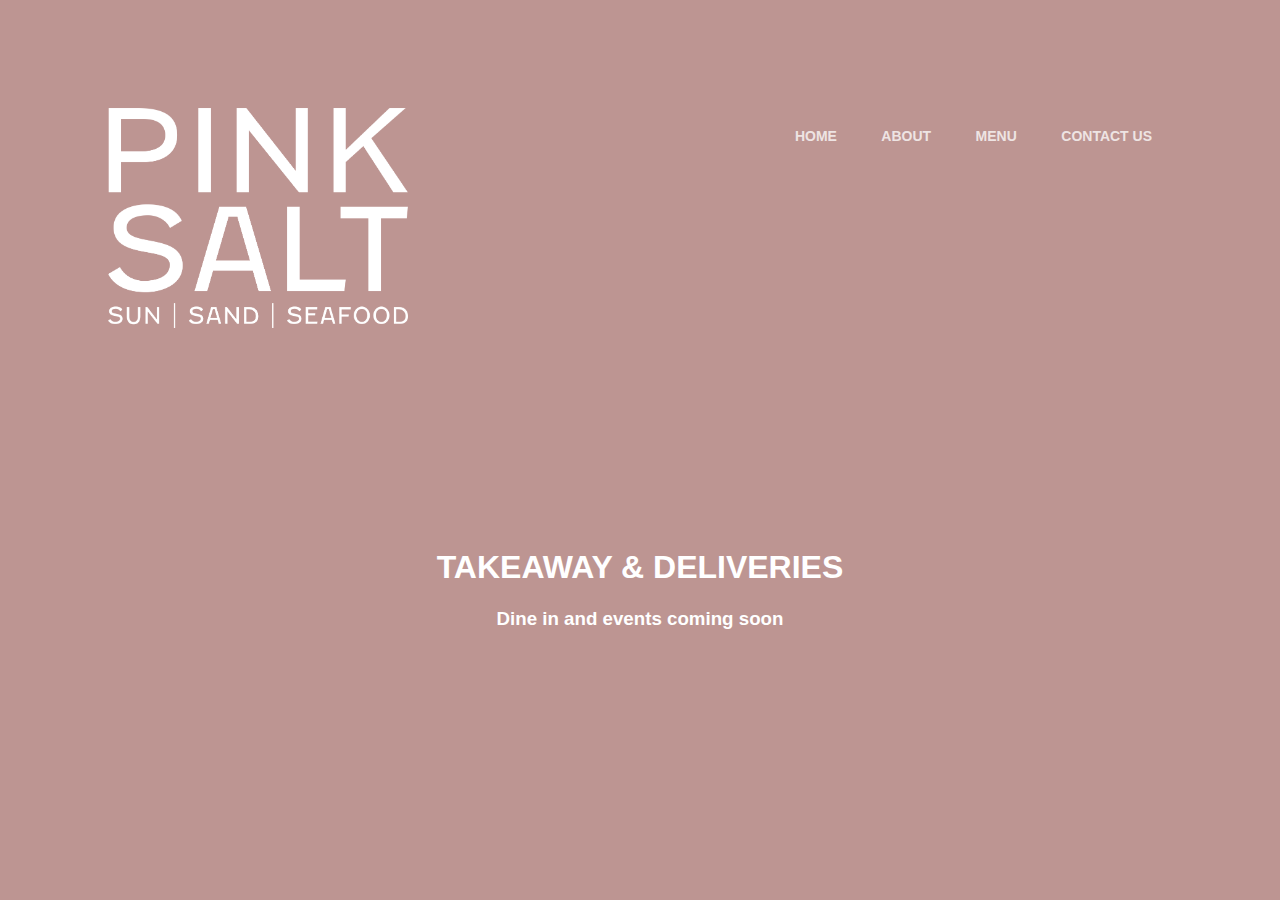
==== index.html @ 49effa6f "upload menu and contact page, images, and css" ====
<!DOCTYPE html>

<html>

<head>
    <meta charset="utf-8">
    <meta http-equiv="X-UA-Compatible" content="IE=edge">
    <title>Pink Salt</title>
    <meta name="description" content="">
    <meta name="viewport" content="width=device-width, initial-scale=1">
    <link rel="stylesheet" href="css/home.css">
</head>

<body>

    <div class="header" class="logo-link">
        <a href="index.html">
            <img src="images/logo.png" alt="logo" class="logo">
        </a>
        <div class="navbar">
            <a class="nav-link nav-link-grow-up" href="index.html">Home</a>
            <a class="nav-link nav-link-grow-up" href="about.html">About</a>
            <a class="nav-link nav-link-grow-up" href="menu.html">Menu</a>
            <a class="nav-link nav-link-grow-up" href="contact.html">Contact us</a>
        </div>
    </div>
    <div class="content">
        <h1>TAKEAWAY & DELIVERIES</h1>
        <h3>Dine in and events coming soon</h3>
    </div>
    <script src="" async defer></script>
</body>

</html>
---- css/home.css ----
* {
    background-color: #BD9592;
    font-family: Arial, Helvetica, sans-serif;
    max-width: 1920px;
    max-height: 1080px;
}

.header {
    padding: 100px;
    justify-content: space-between;
    display: flex;
    flex-wrap: wrap;
    align-content: center;
}

.logo {
    width: 300px;
    height: 220px;
    float: left;
    display: flex;
}

.nav-link {
    font-weight: bold;
    font-size: 14px;
    text-transform: uppercase;
    text-decoration: none;
    color: #ffffff;
    padding: 20px 0px;
    margin: 0px 20px;
    display: inline-block;
    position: relative;
    opacity: 0.75;
}

.nav-link:hover {
    opacity: 1;
}

.nav-link::before {
    transition: 300ms;
    height: 5px;
    content: "";
    position: absolute;
    background-color: #ffffff;
}

.nav-link-grow-up::before {
    height: 0%;
    width: 100%;
    bottom: 0px;
}

.nav-link-grow-up:hover::before {
    height: 5px;
}

.content {
    padding-top: 100px;
    text-align: center;
}

h1 {
    color: white;
}

h2 {
    color: white;
}

h3 {
    color: white;
}
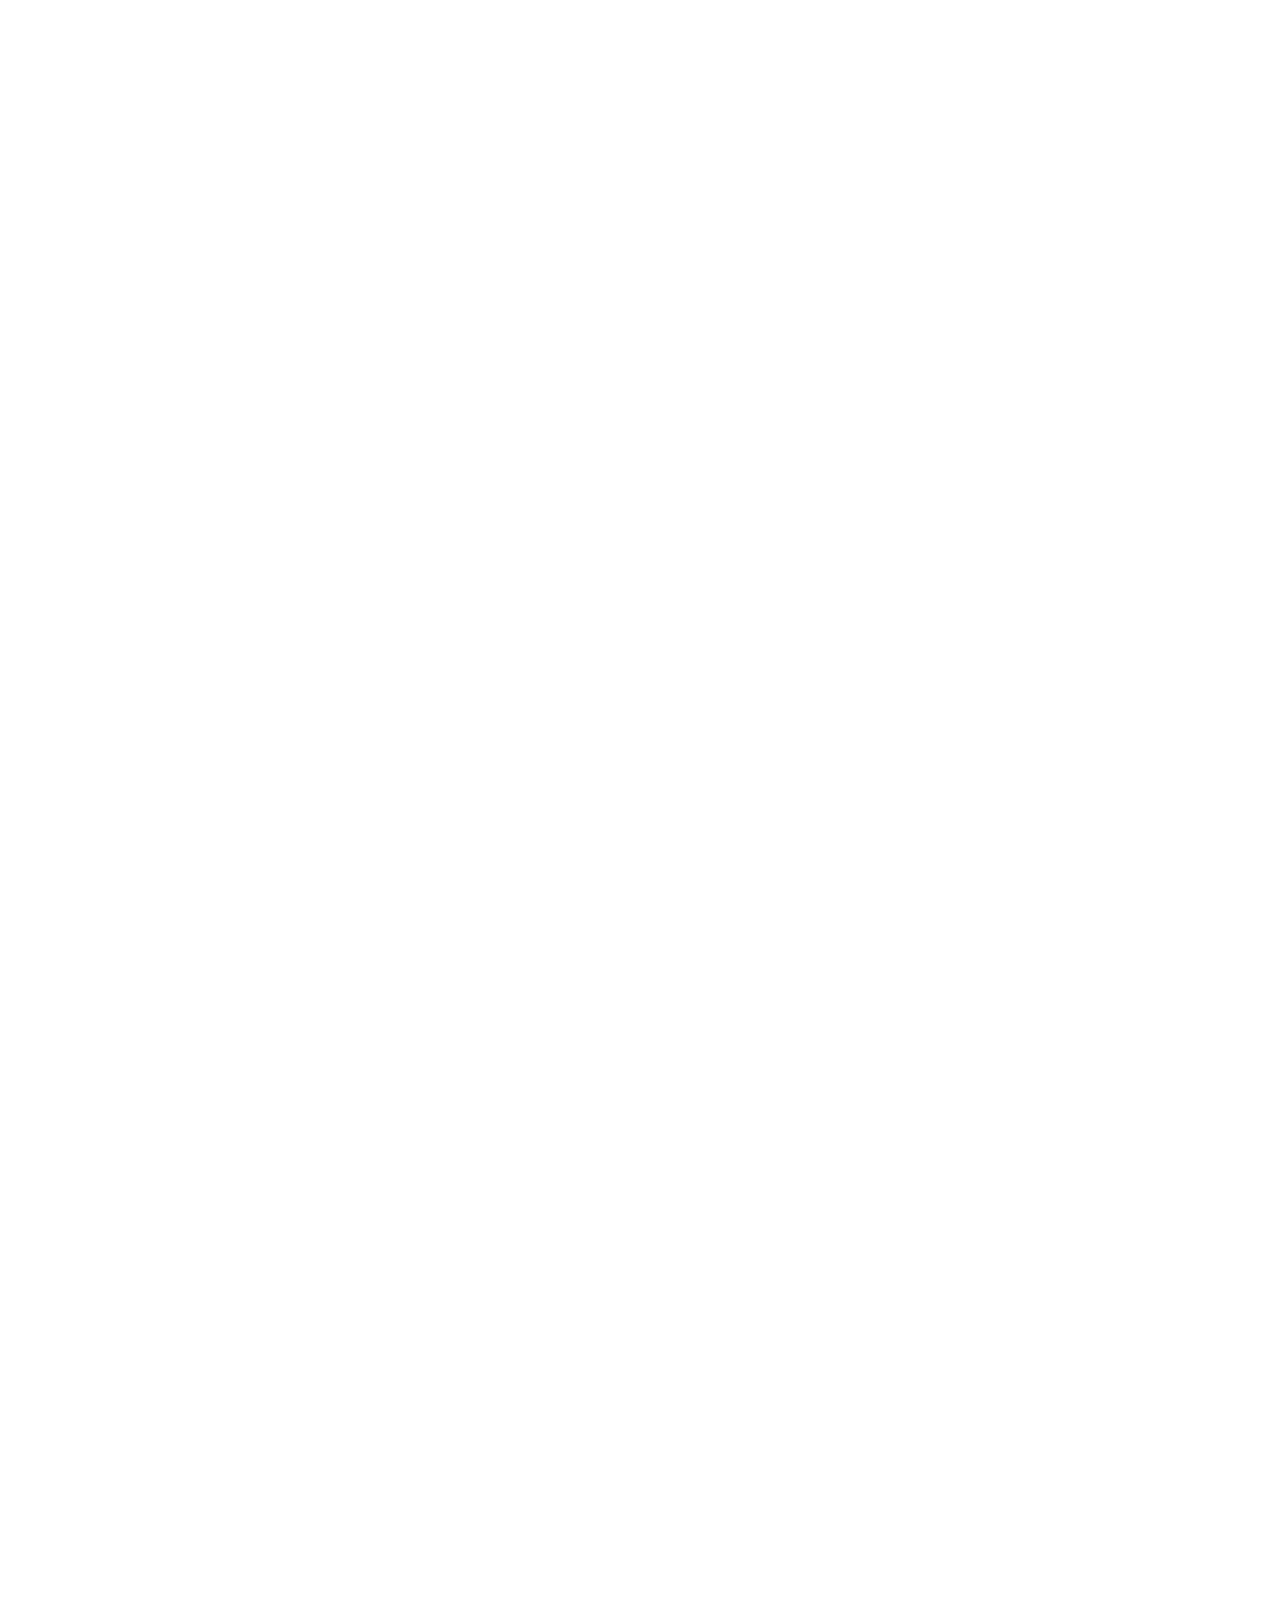
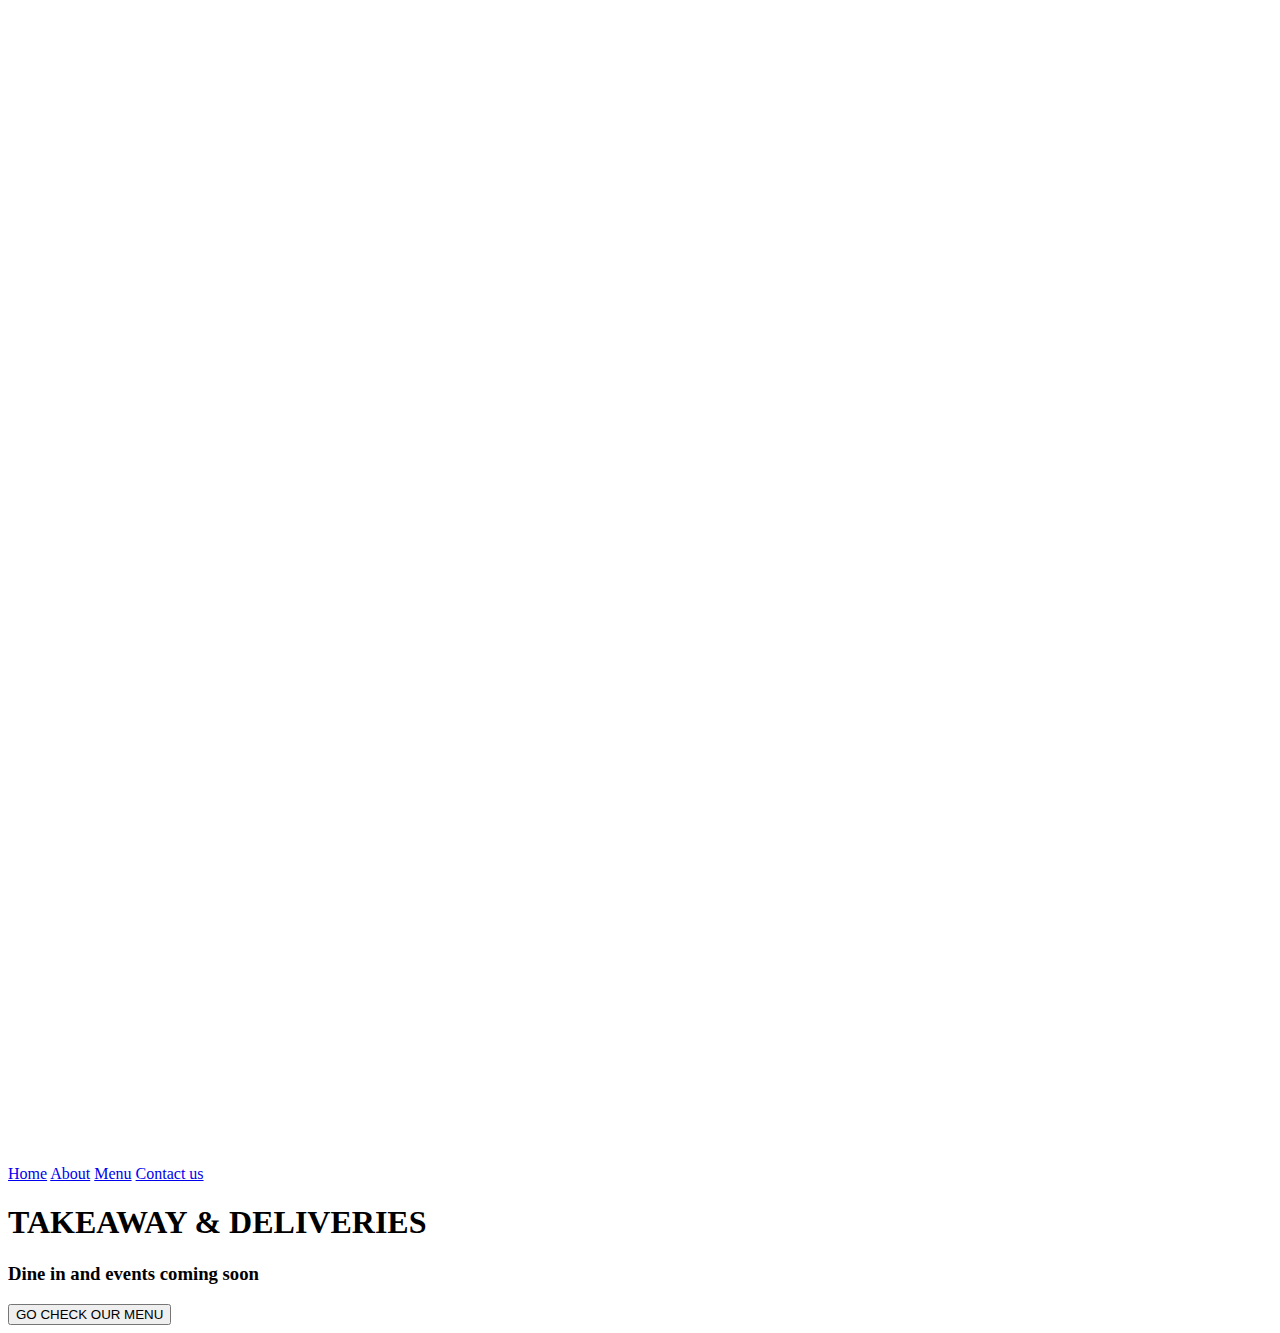
==== commit c5fb1bc0: "removed css" ====
--- a/index.html
+++ b/index.html
@@ -9,6 +9,7 @@
     <meta name="description" content="">
     <meta name="viewport" content="width=device-width, initial-scale=1">
     <link rel="stylesheet" href="css/home.css">
+    <link rel="icon" href="images/logo.png">
 </head>
 
 <body>
@@ -27,6 +28,7 @@
     <div class="content">
         <h1>TAKEAWAY & DELIVERIES</h1>
         <h3>Dine in and events coming soon</h3>
+        <button class="btn-menu" onclick="window.location.href='menu.html'">GO CHECK OUR MENU</button>
     </div>
     <script src="" async defer></script>
 </body>
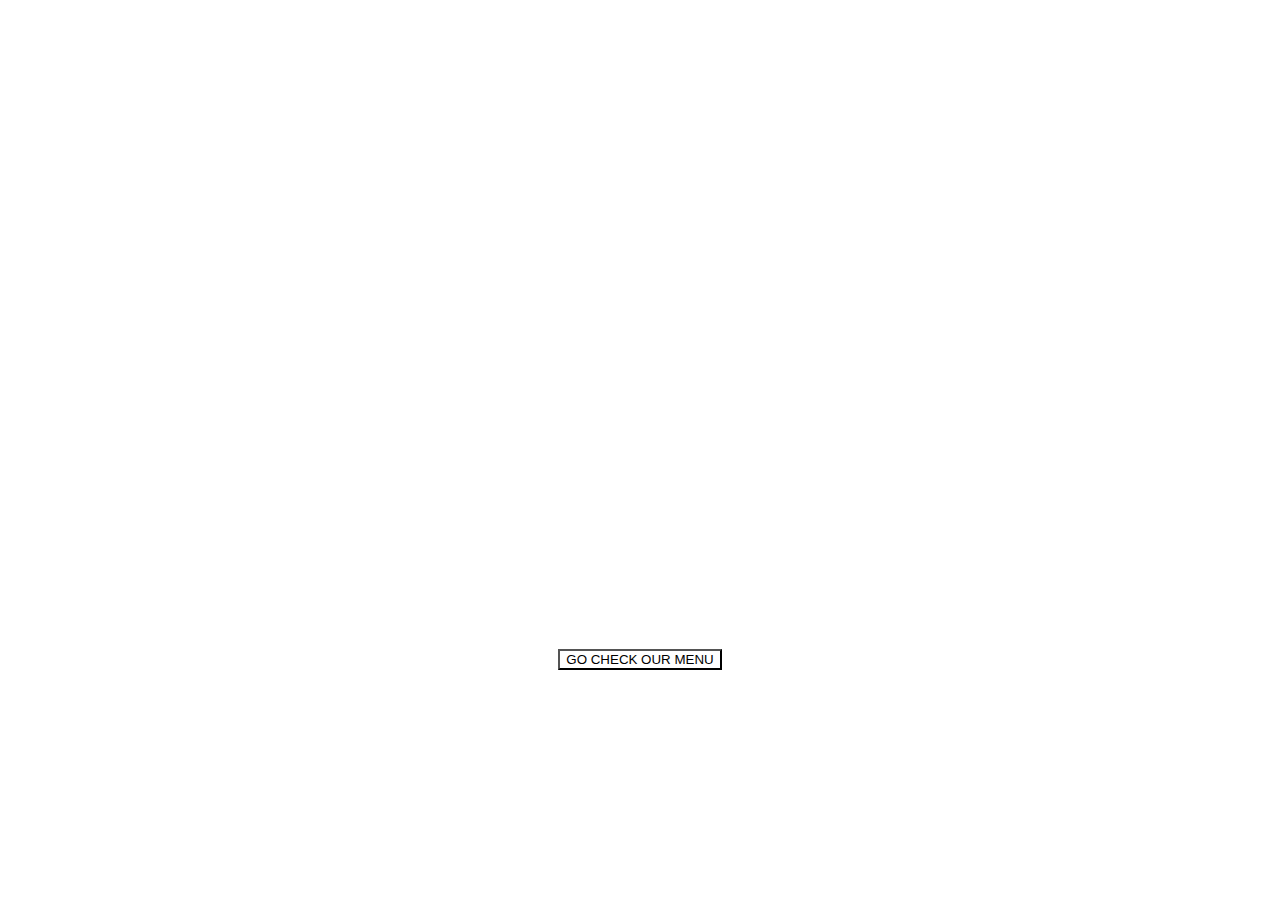
==== commit 1b731d53: "css update" ====
--- a/index.html
+++ b/index.html
@@ -14,7 +14,7 @@
 
 <body>
 
-    <div class="header" class="logo-link">
+    <div class="header" class="logo">
         <a href="index.html">
             <img src="images/logo.png" alt="logo" class="logo">
         </a>
@@ -26,10 +26,11 @@
         </div>
     </div>
     <div class="content">
-        <h1>TAKEAWAY & DELIVERIES</h1>
-        <h3>Dine in and events coming soon</h3>
-        <button class="btn-menu" onclick="window.location.href='menu.html'">GO CHECK OUR MENU</button>
+        <h1 class="index">TAKEAWAY & DELIVERIES</h1>
+        <h3 class="index">Dine in and events coming soon</h3>
+        <button class="call-to-action" onclick="window.location.href='menu.html'">GO CHECK OUR MENU</button>
     </div>
+
     <script src="" async defer></script>
 </body>
 
--- a/css/home.css
+++ b/css/home.css
@@ -0,0 +1,111 @@
+* {
+    background-image: url("bg2.jfif");
+    background-color: transparent;
+    font-family: Arial, Helvetica, sans-serif;
+    max-width: 1920px;
+    max-height: 1080px;
+}
+
+.header {
+    padding: 100px 0;
+    justify-content: space-between;
+    display: flex;
+    flex-wrap: wrap;
+    align-content: center;
+}
+
+.logo {
+    width: 300px;
+    height: 220px;
+    float: left;
+    display: flex;
+}
+
+.navbar {
+    background-color: transparent;
+}
+
+.nav-link {
+    font-weight: bold;
+    font-size: 14px;
+    text-transform: uppercase;
+    text-decoration: none;
+    color: #ffffff;
+    padding: 20px 0px;
+    margin: 0px 20px;
+    display: inline-block;
+    position: relative;
+    opacity: 0.75;
+}
+
+.nav-link:hover {
+    opacity: 1;
+}
+
+.nav-link::before {
+    transition: 300ms;
+    height: 5px;
+    content: "";
+    position: absolute;
+    background-color: #ffffff;
+}
+
+.nav-link-grow-up::before {
+    height: 0%;
+    width: 100%;
+    bottom: 0px;
+}
+
+.nav-link-grow-up:hover::before {
+    height: 5px;
+}
+
+.content {
+    padding-top: 100px;
+    padding-bottom: 100px;
+    text-align: center;
+    background-color: transparent;
+}
+
+h1 {
+    color: white;
+}
+
+h2 {
+    color: white;
+}
+
+h3 {
+    color: white;
+}
+
+.btn-menu {
+    border: 0;
+    padding: 20px;
+    border-radius: 10px;
+    color: white;
+    background-color: rgba(255, 255, 255, 0.192);
+    font-size: 20px;
+}
+
+.btn-menu:hover {
+    border: 0;
+    padding: 20px;
+    border-radius: 10px;
+    color: #BD9592;
+    background-color: white;
+    transition: 0.5s;
+    cursor: pointer;
+    font-size: 20px;
+}
+
+.btn-menu:active {
+    border: 0;
+    padding: 20px;
+    border-radius: 10px;
+    color: #BD9592;
+    background-color: white;
+    transition: 0.5s;
+    cursor: pointer;
+    font-size: 20px;
+}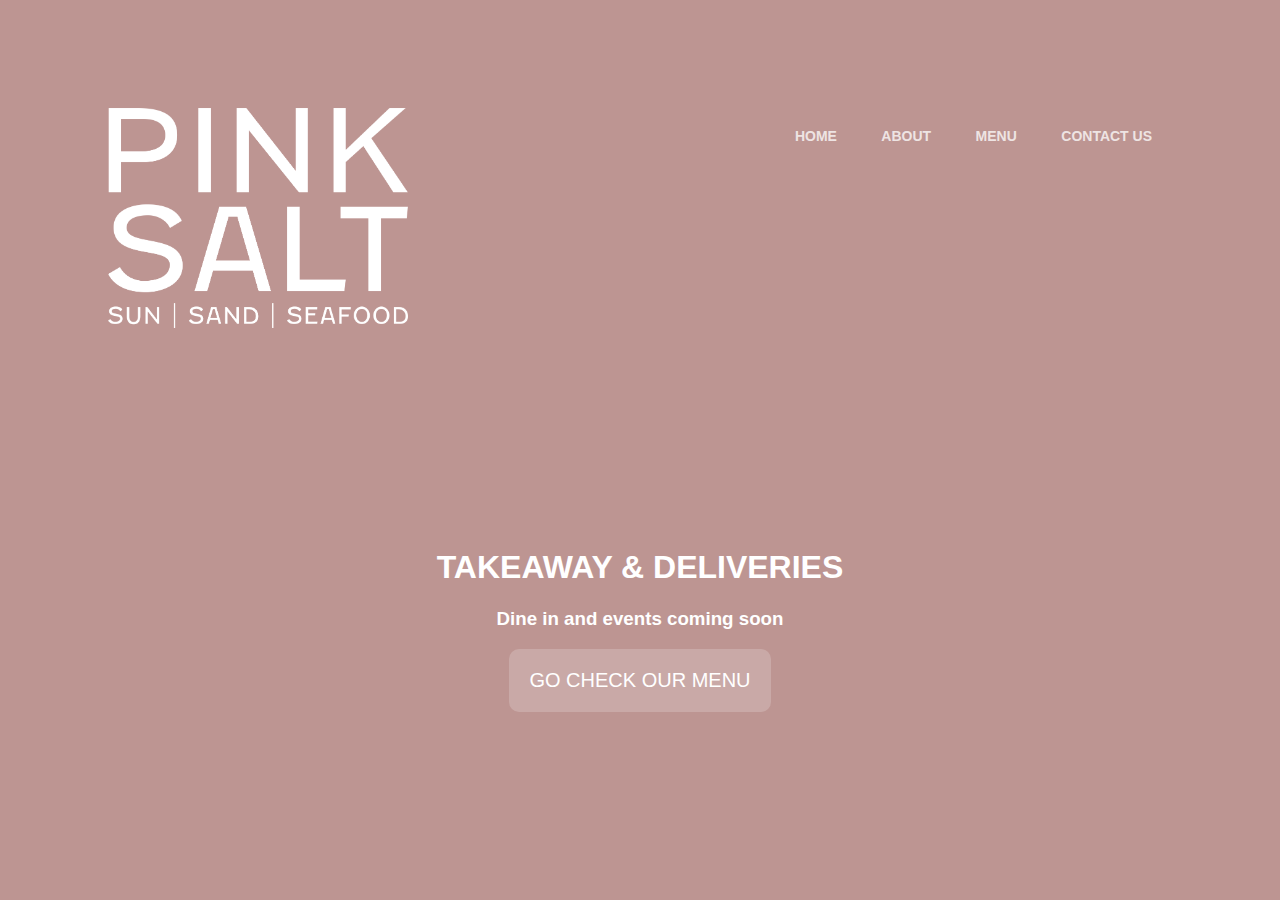
==== commit 86a5aba0: "re" ====
--- a/index.html
+++ b/index.html
@@ -4,9 +4,7 @@
 
 <head>
     <meta charset="utf-8">
-    <meta http-equiv="X-UA-Compatible" content="IE=edge">
     <title>Pink Salt</title>
-    <meta name="description" content="">
     <meta name="viewport" content="width=device-width, initial-scale=1">
     <link rel="stylesheet" href="css/home.css">
     <link rel="icon" href="images/logo.png">
--- a/css/home.css
+++ b/css/home.css
@@ -1,13 +1,13 @@
 * {
     background-image: url("bg2.jfif");
-    background-color: transparent;
+    background-color: #BD9592;
     font-family: Arial, Helvetica, sans-serif;
     max-width: 1920px;
     max-height: 1080px;
 }
 
 .header {
-    padding: 100px 0;
+    padding: 100px;
     justify-content: space-between;
     display: flex;
     flex-wrap: wrap;
@@ -79,7 +79,7 @@
     color: white;
 }
 
-.btn-menu {
+.call-to-action {
     border: 0;
     padding: 20px;
     border-radius: 10px;
@@ -88,7 +88,7 @@
     font-size: 20px;
 }
 
-.btn-menu:hover {
+.call-to-action:hover {
     border: 0;
     padding: 20px;
     border-radius: 10px;
@@ -99,7 +99,7 @@
     font-size: 20px;
 }
 
-.btn-menu:active {
+.call-to-action:active {
     border: 0;
     padding: 20px;
     border-radius: 10px;
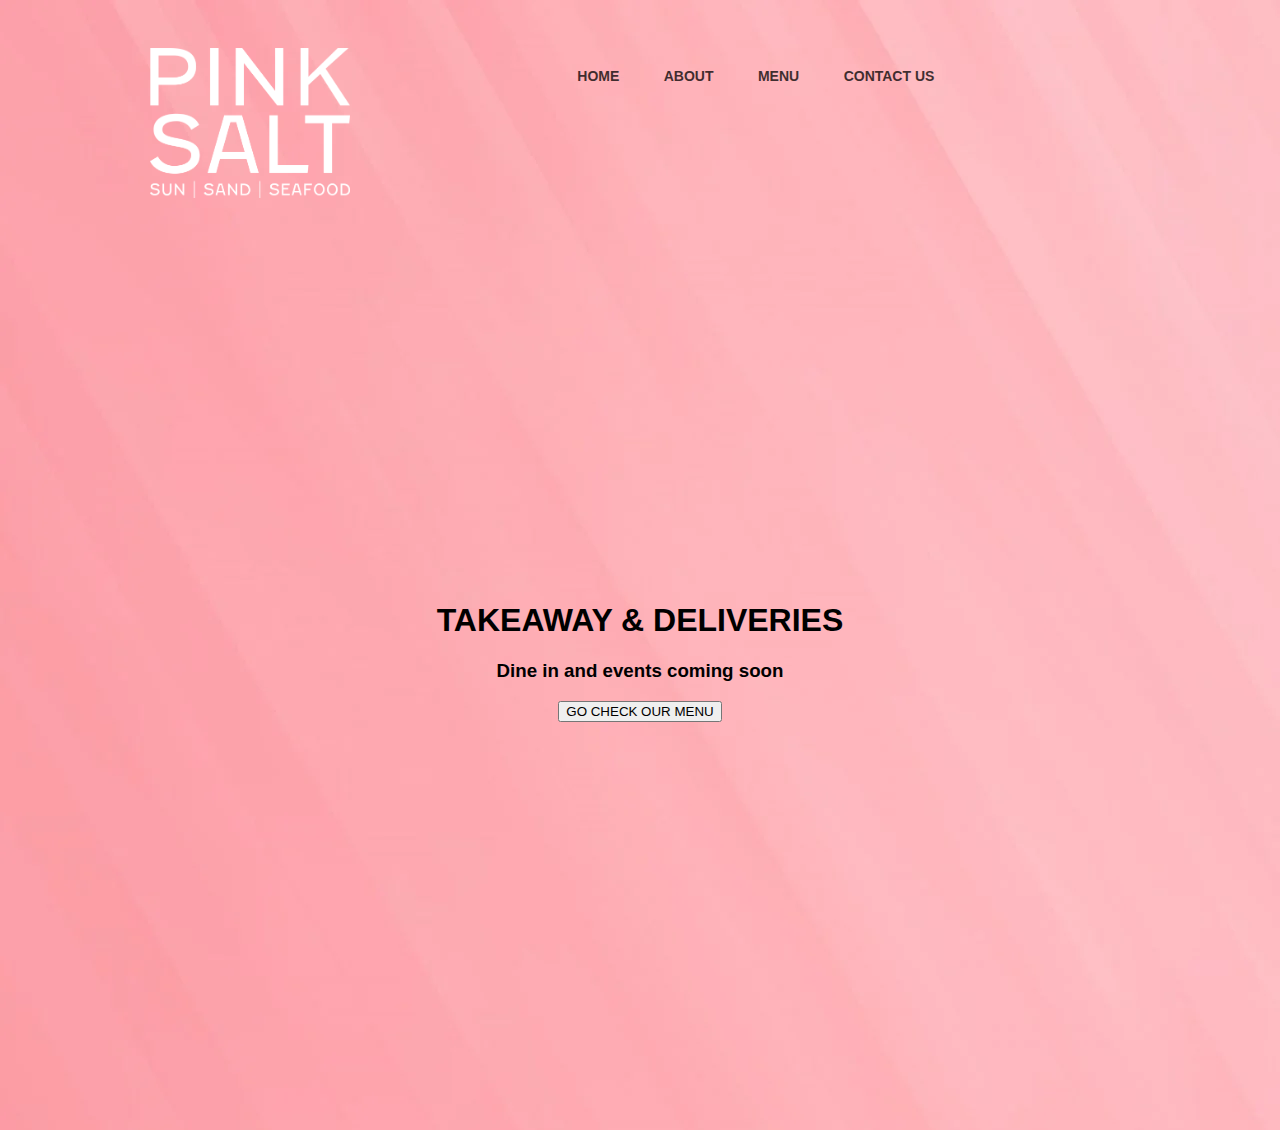
==== commit 2e6394c0: "css overhaul" ====
--- a/index.html
+++ b/index.html
@@ -4,18 +4,20 @@
 
 <head>
     <meta charset="utf-8">
+    <meta http-equiv="X-UA-Compatible" content="IE=edge">
     <title>Pink Salt</title>
     <meta name="viewport" content="width=device-width, initial-scale=1">
-    <link rel="stylesheet" href="css/home.css">
+    <link rel="stylesheet" href="css/styles.css">
     <link rel="icon" href="images/logo.png">
 </head>
 
-<body>
+<body style="background-image: url('images/bg.png');">
 
     <div class="header" class="logo">
-        <a href="index.html">
-            <img src="images/logo.png" alt="logo" class="logo">
-        </a>
+        <div class="logo-area">
+            <img src="images/logos/white.png" alt="logo" class="logo-white" onclick="window.location.href='index.html'">
+        </div>
+
         <div class="navbar">
             <a class="nav-link nav-link-grow-up" href="index.html">Home</a>
             <a class="nav-link nav-link-grow-up" href="about.html">About</a>
@@ -26,7 +28,7 @@
     <div class="content">
         <h1 class="index">TAKEAWAY & DELIVERIES</h1>
         <h3 class="index">Dine in and events coming soon</h3>
-        <button class="call-to-action" onclick="window.location.href='menu.html'">GO CHECK OUR MENU</button>
+        <button class="cta" onclick="window.location.href='menu.html'">GO CHECK OUR MENU</button>
     </div>
 
     <script src="" async defer></script>
--- a/css/styles.css
+++ b/css/styles.css
@@ -0,0 +1,289 @@
+body {
+    max-width: 100%;
+    max-height: 100%;
+    text-align: center;
+    align-content: center;
+}
+
+* {
+    box-sizing: border-box;
+    font-family: sans-serif;
+}
+
+.header {
+    margin: 40px;
+    width: 80%;
+    align-content: center;
+}
+
+.logo-area {
+    float: left;
+}
+
+.logo-area,
+.navbar {
+    display: inline;
+    justify-content: space-between;
+    width: 40%;
+}
+
+.logo-white:hover {
+    cursor: pointer;
+}
+
+.logo-white {
+    width: 200px;
+    height: 150px;
+    display: inline-block;
+}
+
+.logo-black:hover {
+    cursor: pointer;
+}
+
+.logo-black {
+    width: 200px;
+    height: 150px;
+    display: inline-block;
+}
+
+.content {
+    margin: 400px;
+}
+
+
+/********** Navbar **********/
+
+.navbar {
+    background-color: transparent;
+}
+
+.nav-link {
+    font-weight: bold;
+    font-size: 14px;
+    text-transform: uppercase;
+    text-decoration: none;
+    color: black;
+    padding: 20px 0px;
+    margin: 0px 20px;
+    display: inline-block;
+    position: relative;
+    opacity: 0.75;
+}
+
+.nav-link:hover {
+    opacity: 1;
+}
+
+.nav-link::before {
+    transition: 300ms;
+    height: 5px;
+    content: "";
+    position: absolute;
+    background-color: black;
+}
+
+.nav-link-grow-up::before {
+    height: 0%;
+    width: 100%;
+    bottom: 0px;
+}
+
+.nav-link-grow-up:hover::before {
+    height: 5px;
+}
+
+
+/********** Desktop version **********/
+
+@media (min-width: 992px) {
+    .col-lg-1,
+    .col-lg-2,
+    .col-lg-3,
+    .col-lg-4,
+    .col-lg-5,
+    .col-lg-6,
+    .col-lg-7,
+    .col-lg-8,
+    .col-lg-9,
+    .col-lg-10,
+    .col-lg-11,
+    .col-lg-12 {
+        float: left;
+        padding: 15px;
+    }
+    .col-lg-1 {
+        width: 8.33%;
+    }
+    .col-lg-2 {
+        width: 16.66%;
+    }
+    .col-lg-3 {
+        width: 25%;
+    }
+    .col-lg-4 {
+        width: 33.33%;
+    }
+    .col-lg-5 {
+        width: 41.66%;
+    }
+    .col-lg-6 {
+        width: 50%;
+    }
+    .col-lg-7 {
+        width: 58.33%;
+    }
+    .col-lg-8 {
+        width: 66.66%;
+    }
+    .col-lg-9 {
+        width: 75%;
+    }
+    .col-lg-10 {
+        width: 83.33%;
+    }
+    .col-lg-11 {
+        width: 91.66%;
+    }
+    .col-lg-12 {
+        width: 100%;
+    }
+}
+
+#myBtn {
+    display: none;
+    position: fixed;
+    bottom: 20px;
+    right: 30px;
+    z-index: 99;
+    border: none;
+    outline: none;
+    background-color: #cfb2ae;
+    color: white;
+    cursor: pointer;
+    padding: 15px;
+    border-radius: 10px;
+    font-size: 18px;
+}
+
+#myBtn:hover {
+    background-color: #ffc0cb;
+}
+
+#myBtn:active {
+    background-color: #ffb6c1;
+}
+
+
+/********** Tablet version **********/
+
+@media (min-width: 768px) and (max-width: 991px) {
+    .col-md-1,
+    .col-md-2,
+    .col-md-3,
+    .col-md-4,
+    .col-md-5,
+    .col-md-6,
+    .col-md-7,
+    .col-md-8,
+    .col-md-9,
+    .col-md-10,
+    .col-md-11,
+    .col-md-12 {
+        float: left;
+        padding: 15px;
+    }
+    .col-md-1 {
+        width: 8.33%;
+    }
+    .col-md-2 {
+        width: 16.66%;
+    }
+    .col-md-3 {
+        width: 25%;
+    }
+    .col-md-4 {
+        width: 33.33%;
+    }
+    .col-md-5 {
+        width: 41.66%;
+    }
+    .col-md-6 {
+        width: 50%;
+    }
+    .col-md-7 {
+        width: 58.33%;
+    }
+    .col-md-8 {
+        width: 66.66%;
+    }
+    .col-md-9 {
+        width: 75%;
+    }
+    .col-md-10 {
+        width: 83.33%;
+    }
+    .col-md-11 {
+        width: 91.66%;
+    }
+    .col-md-12 {
+        width: 100%;
+    }
+}
+
+
+/********** Mobile version **********/
+
+@media (max-width: 767px) {
+    .col-sm-1,
+    .col-sm-2,
+    .col-sm-3,
+    .col-sm-4,
+    .col-sm-5,
+    .col-sm-6,
+    .col-sm-7,
+    .col-sm-8,
+    .col-sm-9,
+    .col-sm-10,
+    .col-sm-11,
+    .col-sm-12 {
+        float: left;
+        padding: 15px;
+    }
+    .col-sm-1 {
+        width: 8.33%;
+    }
+    .col-sm-2 {
+        width: 16.66%;
+    }
+    .col-sm-3 {
+        width: 25%;
+    }
+    .col-sm-4 {
+        width: 33.33%;
+    }
+    .col-sm-5 {
+        width: 41.66%;
+    }
+    .col-sm-6 {
+        width: 50%;
+    }
+    .col-sm-7 {
+        width: 58.33%;
+    }
+    .col-sm-8 {
+        width: 66.66%;
+    }
+    .col-sm-9 {
+        width: 75%;
+    }
+    .col-sm-10 {
+        width: 83.33%;
+    }
+    .col-sm-11 {
+        width: 91.66%;
+    }
+    .col-sm-12 {
+        width: 100%;
+    }
+}